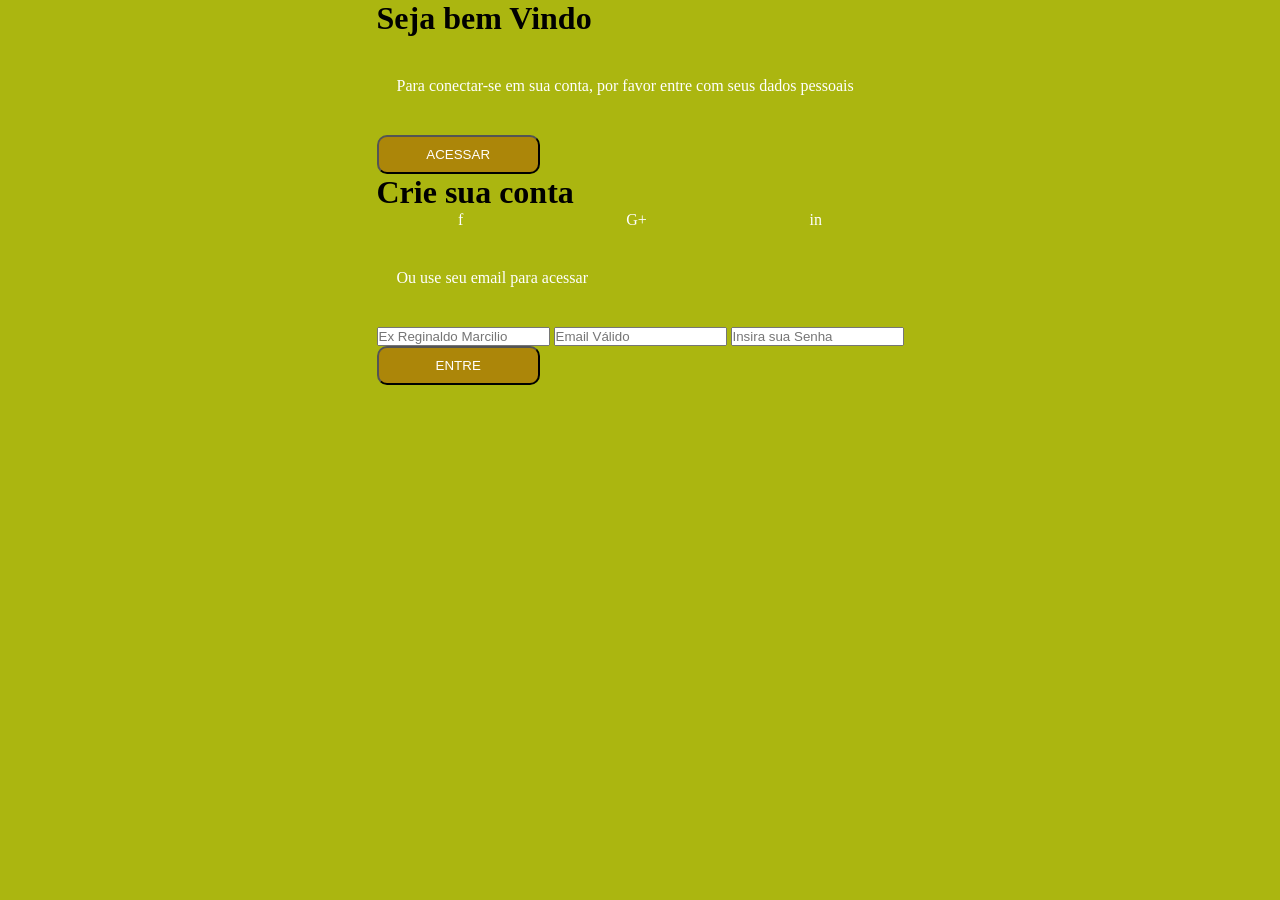
==== login.html @ c076a74d "modificado estrutura e atualizado o código" ====
<!DOCTYPE html>
<html lang="en">
<head>
    <meta charset="UTF-8">
    <meta name="viewport" content="width=device-width, initial-scale=1.0">
    <title>Document</title>
     <link rel="stylesheet" href="style_login.css">
</head>
<body>
    <div class="fundo">
        <div class="bemVindo">
            <h1>Seja bem Vindo</h1>
            <p>Para conectar-se em sua conta, por favor entre com seus dados pessoais</p>
            <button class="entre">ACESSAR</button>
        </div>
        <div class="acessar">
            <h1>Crie sua conta</h1>
            <ul>
                <li>f</li>
                <li>G+</li>
                <li>in</li>
            </ul>
            <p>Ou use seu email para acessar</p>
            <form id="acessar">
                <input type="text" id="nome"  placeholder="Ex Reginaldo Marcilio">
                    <span id="erro-nome"></span>
                <input type="text" id="email"  placeholder="Email Válido">
                    <span id="erro-email"></span>
                <input type="password" id="senha"  placeholder="Insira sua Senha">
                    <span id="erro-senha"></span>
            </form>
            <button class="acessar">ENTRE</button>
        </div>  
    </div>
</body>
</html>
---- style_login.css ----
*{
  margin:0;
  padding:0;
  box-sizing:border-box;
}

body {
    width: 100%;
    height: 800px;
    background: rgb(171, 182, 16);
    font-family: 'arial' 'sans-serif';
    display:flex; 
    flex-direction:column;
    justify-content:space-between;
    align-items:center;
}

body p {
    color: white;
    display: flex;
    justify-content: flex-start;
    padding: 40px 20px;
   
}

.titulo {
    width: 100%;
    height: 50px;
    background: rgb(171, 182, 16);
    display: flex;
    flex-direction: row;
    justify-content: space-around;
    align-items: center;
}

.logo {
    width: 50px;
    height: 50px;
    background: black;
    color:white;
    display: flex;
    justify-content:center;
    align-items: center;
}

.search {
    width: 40%;
    height: 30px;
    background: white;
    display: flex;
    justify-content: flex-end;
    align-items: center;
}

.search img {
    width: 10%;
    height: 20px;
    margin-right: 10px;
}

.promo {
    width: 40%;
    height: 40px;
    background: purple;
    display: flex;
    justify-content: center;
    align-items: center;
    color: white;
}

.promo img {
    width: 200px;
    height: 30px;    
}

.navegacao {
    width: 100%;
    height: 30px;
    background: rgb(218, 94, 22);
  
}

.navegacao a {
    color: white;
    text-decoration: none;
    font-weight: bold;
    font-size: 16px;
}

.navegacao a:hover {
    color: rgb(110, 10, 10);
    transform: translateY(-3px);
}

ul {
    display: flex;
    flex-direction: row;
    justify-content: space-around;
    align-items: center;
    list-style: none;
    color: white;  
}

.produtos {
    width: 100%;
    height: 400px;
    background: rgb(171, 182, 16);
    white-space: nowrap;
    padding-top: 15px;
    display: flex;
    flex-direction: row;
    justify-content: space-around;
    align-items: center;
}

.produtos .item {
    width: 30%;
    height: 350px;
    background: white;
    border:solid orange 2px;
    border-radius: 15px;
    display: flex;
    flex-direction: column;
    justify-content: center;
    align-items: center;
}

.item img {
    width: 200px;
    height: 180px;
    background: white;
}


.item p {
    color: rgb(71, 32, 32);
    font-size: 20px;
    font-weight: bold;
}

.produtos p {
    color: rgb(71, 32, 32);
    font-size: 20px;
    font-weight: bold;
    display:flex;
    justify-content: flex-start;
    padding: 0px 20px;
}

.destaques {
    width: 100%;
    height: 300px;
    white-space: nowrap;
    background: rgb(171, 182, 16);
    /*border:solid orange 2px;*/
    padding-bottom: 15px;
    display: flex;
    flex-direction: row;
    justify-content: space-around;
    align-items: center;
}

.destaques .item {
    width: 20%;
    height: 250px;
    background:white;
    border:solid orange 2px;
    border-radius: 15px;
    display: flex;
    flex-direction: column;
    justify-content: center;
    align-items: center;
}

.destaques .item img {
    width: 180px;
    height: 160px;
    padding: 0px 40px;
}
.footer {
    width: 100%;
    height: 80px;
    background: rgb(218, 94, 22);
    padding: 5% 10%;
    display: flex;
    flex-direction: row;
    justify-content: space-around;
    align-items: center;
}

.footer .contato {
    width: 40%;
    height: 60px;
    background: lightgrey;
    display: flex;
    flex-direction: row;
    justify-content: space-around;
    align-items: center;
}

button{
  width:31%;
  padding: 10px 20px;
  border-radius:10px;
  background: rgb(172, 134, 9);
  color:white;
  cursor: pointer;
}

button:hover{
  background: rgb(218, 94, 22);
  transform: translateY(5px);
  box-shadow: 0 10px 20px rgba(0,0,0,0.2);
}
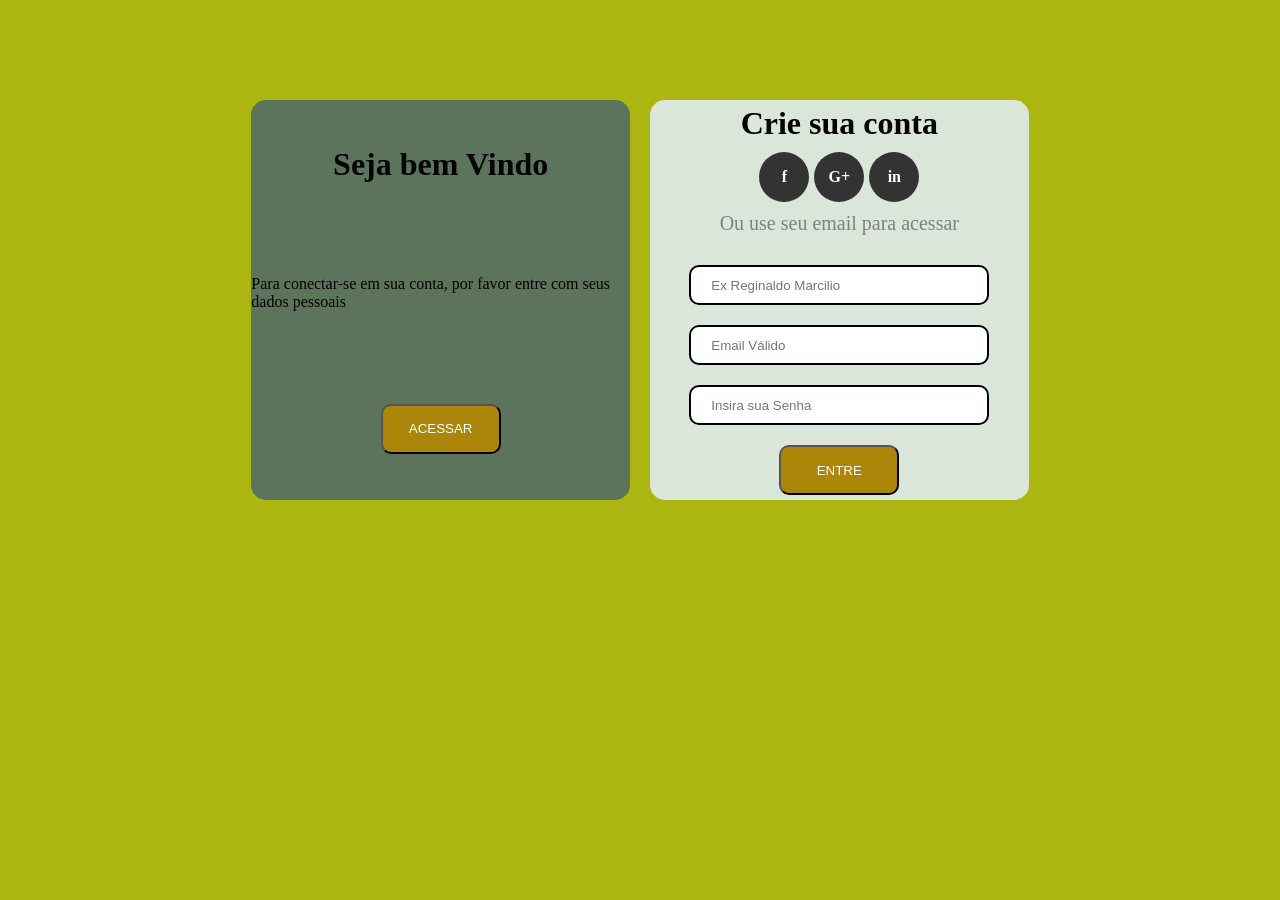
==== commit 86024008: "novo estilo da tela de acesso" ====
--- a/login.html
+++ b/login.html
@@ -1,5 +1,5 @@
 <!DOCTYPE html>
-<html lang="en">
+<html lang="pt-BR">
 <head>
     <meta charset="UTF-8">
     <meta name="viewport" content="width=device-width, initial-scale=1.0">
@@ -15,7 +15,7 @@
         </div>
         <div class="acessar">
             <h1>Crie sua conta</h1>
-            <ul>
+            <ul class="social">
                 <li>f</li>
                 <li>G+</li>
                 <li>in</li>
--- a/style_login.css
+++ b/style_login.css
@@ -4,211 +4,92 @@
   box-sizing:border-box;
 }
 
-body {
+body{
     width: 100%;
-    height: 800px;
+    height: 600px;
     background: rgb(171, 182, 16);
     font-family: 'arial' 'sans-serif';
     display:flex; 
-    flex-direction:column;
-    justify-content:space-between;
+    justify-content:center;
     align-items:center;
 }
 
-body p {
-    color: white;
-    display: flex;
-    justify-content: flex-start;
-    padding: 40px 20px;
-   
-}
-
-.titulo {
-    width: 100%;
-    height: 50px;
-    background: rgb(171, 182, 16);
-    display: flex;
-    flex-direction: row;
-    justify-content: space-around;
-    align-items: center;
-}
-
-.logo {
-    width: 50px;
-    height: 50px;
-    background: black;
-    color:white;
-    display: flex;
-    justify-content:center;
-    align-items: center;
-}
-
-.search {
-    width: 40%;
-    height: 30px;
-    background: white;
-    display: flex;
-    justify-content: flex-end;
-    align-items: center;
-}
-
-.search img {
-    width: 10%;
-    height: 20px;
-    margin-right: 10px;
-}
-
-.promo {
-    width: 40%;
-    height: 40px;
-    background: purple;
-    display: flex;
+.fundo{
+    display: flex;  
+    flex-direction:row;
     justify-content: center;
     align-items: center;
-    color: white;
-}
-
-.promo img {
-    width: 200px;
-    height: 30px;    
-}
-
-.navegacao {
-    width: 100%;
-    height: 30px;
-    background: rgb(218, 94, 22);
+    border-color: solid black 2px;
+    gap: 20px;
   
 }
 
-.navegacao a {
-    color: white;
-    text-decoration: none;
-    font-weight: bold;
-    font-size: 16px;
+.bemVindo{
+    width: 60%;
+    height: 400px;
+    background: rgb(91, 116, 91);
+    border-radius: 15px;
+    display:flex;
+    flex-direction:column;
+    justify-content: space-around;
+    align-items: center;
+
 }
 
-.navegacao a:hover {
-    color: rgb(110, 10, 10);
-    transform: translateY(-3px);
-}
-
-ul {
-    display: flex;
-    flex-direction: row;
-    justify-content: space-around;
-    align-items: center;
-    list-style: none;
-    color: white;  
-}
-
-.produtos {
-    width: 100%;
+.acessar{
+    width: 60%;
     height: 400px;
-    background: rgb(171, 182, 16);
-    white-space: nowrap;
-    padding-top: 15px;
-    display: flex;
-    flex-direction: row;
-    justify-content: space-around;
-    align-items: center;
-}
-
-.produtos .item {
-    width: 30%;
-    height: 350px;
-    background: white;
-    border:solid orange 2px;
+    background: rgb(219, 230, 219);
     border-radius: 15px;
-    display: flex;
-    flex-direction: column;
+    gap: 10px;
+    display:flex;
+    flex-direction:column;
     justify-content: center;
     align-items: center;
 }
-
-.item img {
-    width: 200px;
-    height: 180px;
-    background: white;
+.acessar p{
+    padding-bottom: 20px;
+    color:grey;
+    font-size: 20px;
+}
+.social {
+    list-style-type: none; 
+    padding: 0;
+    display: flex;
+    gap: 5px;
 }
 
-
-.item p {
-    color: rgb(71, 32, 32);
-    font-size: 20px;
+.social li {
+    width: 50px;   
+    height: 50px; 
+    background-color: #333; 
+    color: white; 
+    border-radius: 50%; 
+    display: flex;
+    justify-content: center; 
+    align-items: center;      
     font-weight: bold;
+}   
+.fundo button{
+    width: 120px;
+    height: 50px;
+    padding: 10px 20px;
+    border-radius:10px;
+    background: rgb(172, 134, 9);
+    color:white;
+    cursor: pointer;
 }
 
-.produtos p {
-    color: rgb(71, 32, 32);
-    font-size: 20px;
-    font-weight: bold;
+form{
     display:flex;
-    justify-content: flex-start;
-    padding: 0px 20px;
+    flex-direction:column;
+    gap: 10px 20px; 
 }
 
-.destaques {
-    width: 100%;
-    height: 300px;
-    white-space: nowrap;
-    background: rgb(171, 182, 16);
-    /*border:solid orange 2px;*/
-    padding-bottom: 15px;
-    display: flex;
-    flex-direction: row;
-    justify-content: space-around;
-    align-items: center;
-}
-
-.destaques .item {
-    width: 20%;
-    height: 250px;
-    background:white;
-    border:solid orange 2px;
-    border-radius: 15px;
-    display: flex;
-    flex-direction: column;
-    justify-content: center;
-    align-items: center;
-}
-
-.destaques .item img {
-    width: 180px;
-    height: 160px;
-    padding: 0px 40px;
-}
-.footer {
-    width: 100%;
-    height: 80px;
-    background: rgb(218, 94, 22);
-    padding: 5% 10%;
-    display: flex;
-    flex-direction: row;
-    justify-content: space-around;
-    align-items: center;
-}
-
-.footer .contato {
-    width: 40%;
-    height: 60px;
-    background: lightgrey;
-    display: flex;
-    flex-direction: row;
-    justify-content: space-around;
-    align-items: center;
-}
-
-button{
-  width:31%;
-  padding: 10px 20px;
-  border-radius:10px;
-  background: rgb(172, 134, 9);
-  color:white;
-  cursor: pointer;
-}
-
-button:hover{
-  background: rgb(218, 94, 22);
-  transform: translateY(5px);
-  box-shadow: 0 10px 20px rgba(0,0,0,0.2);
+input{
+    width: 300px;
+    height: 40px;
+    padding: 10px 20px;
+    border-radius:10px;
+    border: solid black 2px;
 }
